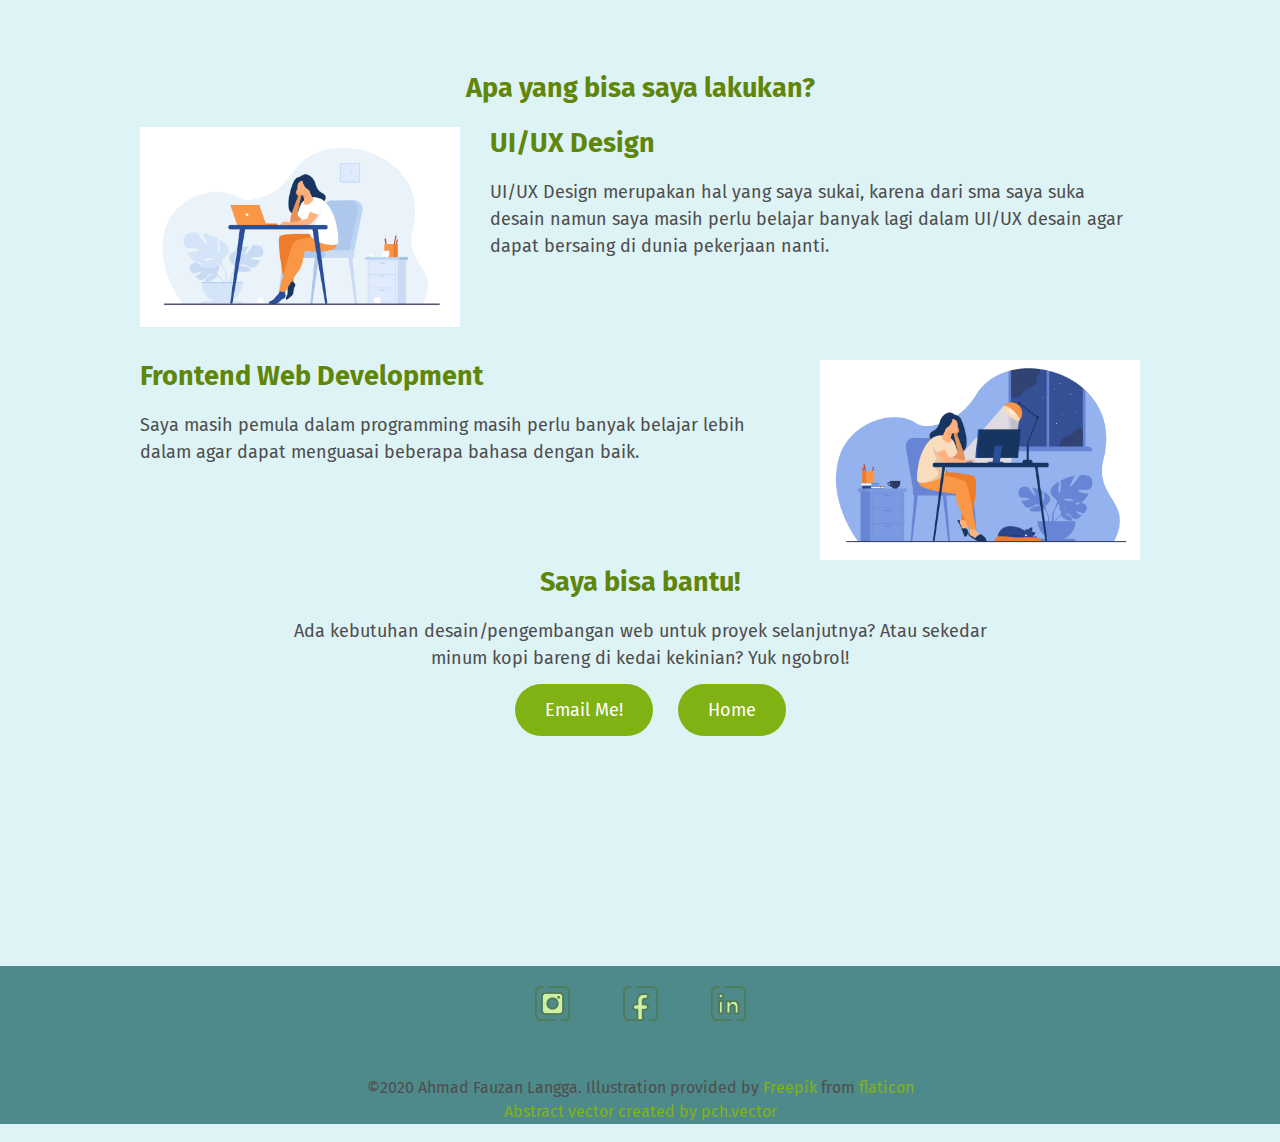
==== my-skill.html @ 5b155a5b "initial commit" ====
<html lang="en">
<head>
    <meta charset="UTF-8">
    <meta name="viewport" content="width=device-width, initial-scale=1.0">
    <title>My Skill</title>
    <link rel="stylesheet" href="css/style.css">
    <link rel="shortcut icon" href="favicon.ico" type="image/x-icon">
    <link href="https://fonts.googleapis.com/css2?family=Caveat+Brush&family=Fira+Sans:ital@1&display=swap"
    rel="stylesheet">
</head>
<body>
    <div class="wrapper">
        <div class="section">
            <h2>Apa yang bisa saya lakukan?</h1>
            <div class="skill-row">
              <img class="ux-skill-img" src="img/6943.jpg" alt="" />
              <h2>UI/UX Design</h2>
              <p>
                  UI/UX Design merupakan hal yang saya sukai, karena dari sma saya suka desain
                  namun saya masih perlu belajar banyak lagi dalam UI/UX desain agar dapat bersaing 
                  di dunia pekerjaan nanti.                  
             </p>
          
            </div>
            <div class="skill-row">
              <img class="web-skill-img" src="img/8692.jpg" alt="" />
              <h2>Frontend Web Development</h2>
              <p>
                Saya masih pemula dalam programming masih perlu banyak belajar lebih dalam agar dapat menguasai
                beberapa bahasa dengan baik.
              </p>
            </div>
          </div>
        
          <div class="section">
            <h2>Saya bisa bantu!</h1>
            <p class="cta-text">
              Ada kebutuhan desain/pengembangan web untuk proyek selanjutnya? Atau
              sekedar minum kopi bareng di kedai kekinian? Yuk ngobrol!
            </p>
            <a class="btn" href="mailto:fauzanlangga54@gmail.com">Email Me!</a>
            <a class="btn" href="index.html">Home</a>
          </div>
        </div> <!-- akhir dari div wrapper -->
        
        <div class="footer">
            <a class="social-links" href="https://www.instagram.com/fauzanlangga/?hl=id"> <img class="social-links" src="img/instagram.png" alt="ig-img"></a>
            <a class="social-links" href="https://www.facebook.com/fauzanlangga"> <img class="social-links" src="img/facebook.png" alt="fb-img">
            <a class="social-links" href="https://www.linkedin.com/in/ahmad-fauzan-langga-432259187/"> <img class="social-links" src="img/linkedin.png" alt="in-img"></a>
            <p class="footer-text">
              &#169;2020 Ahmad Fauzan Langga. Illustration provided by
              <a href="https://www.flaticon.com/authors/freepik" 
              title="Freepik">Freepik</a> from <a href="https://www.flaticon.com/" title="Flaticon">flaticon</a> <br>
              <a href="https://www.freepik.com/vectors/abstract">Abstract vector created by pch.vector</a>
            </div>

          </p>
        </div>

    
</body>
</html>
---- css/style.css ----
body{
    margin: 0px;
    background-color: #ddf3f5;
    color: #4e4d4d;
    text-align: center;
    font-family: 'Fira Sans', sans-serif;
    font-size: 18px;
}

h1{
    margin: 0px;
    text-align: left;
}

h2{
    color: #5f8609;
    margin-bottom: 20px;
}

h3{
    margin: 0px;
    text-align: left;
}


p{
    line-height: 1.5;
}

a{
    text-decoration: none;
    color: #81b214;

}

a:hover{
    color: white;
}


.wrapper{
    width: 1000px;
    padding-top: 50px;
    margin: 0 auto 0 auto;
}

/* section pertama */

.intro{
    text-align: left;
}

.foto-profil{
    float: left;
    width: auto;
    height: 500px;
    border-radius: 50%;
    margin-right: 30px;
    margin-top: 100px;
}

.btn{
    background-color: #81b214;
    color: white;
    padding: 15px 30px;
    border-radius: 50px;
    display: inline-block;
    margin-bottom: 230px;
    margin-left: 20px;
}

#attribute{
    position: absolute;
    right: 420px;
    top: 100px;
}

.tittle{
    color: #5f8609;
    font-size: 3rem;
    font-weight: bold;
    font-family: "Caveat", cursive;
    display: block;
    margin-top: 100px;
}

/* section kedua */
.skill-row{
    text-align: left;
    margin-bottom: 100px;
}

.ux-skill-img{
    float: left;
    margin-right: 30px;
    height: 200px;
}

.web-skill-img{
    float: right;
    margin-left: 30px;
    height: 200px;
}


/* section ketiga ***/
.cta-text{
    width: 70%;
    margin: 0 auto 12px auto;  
}

/* footer */

.footer{
    background-color: #4f8a8b;
}

.social-links{
    font-size: 18px;
    margin: 20px 12px 20px ;
    color: #ddf3f5;
    height: 35px;
}

.footer-text{
    font-size: 16px;
    margin-top: 30px;
}
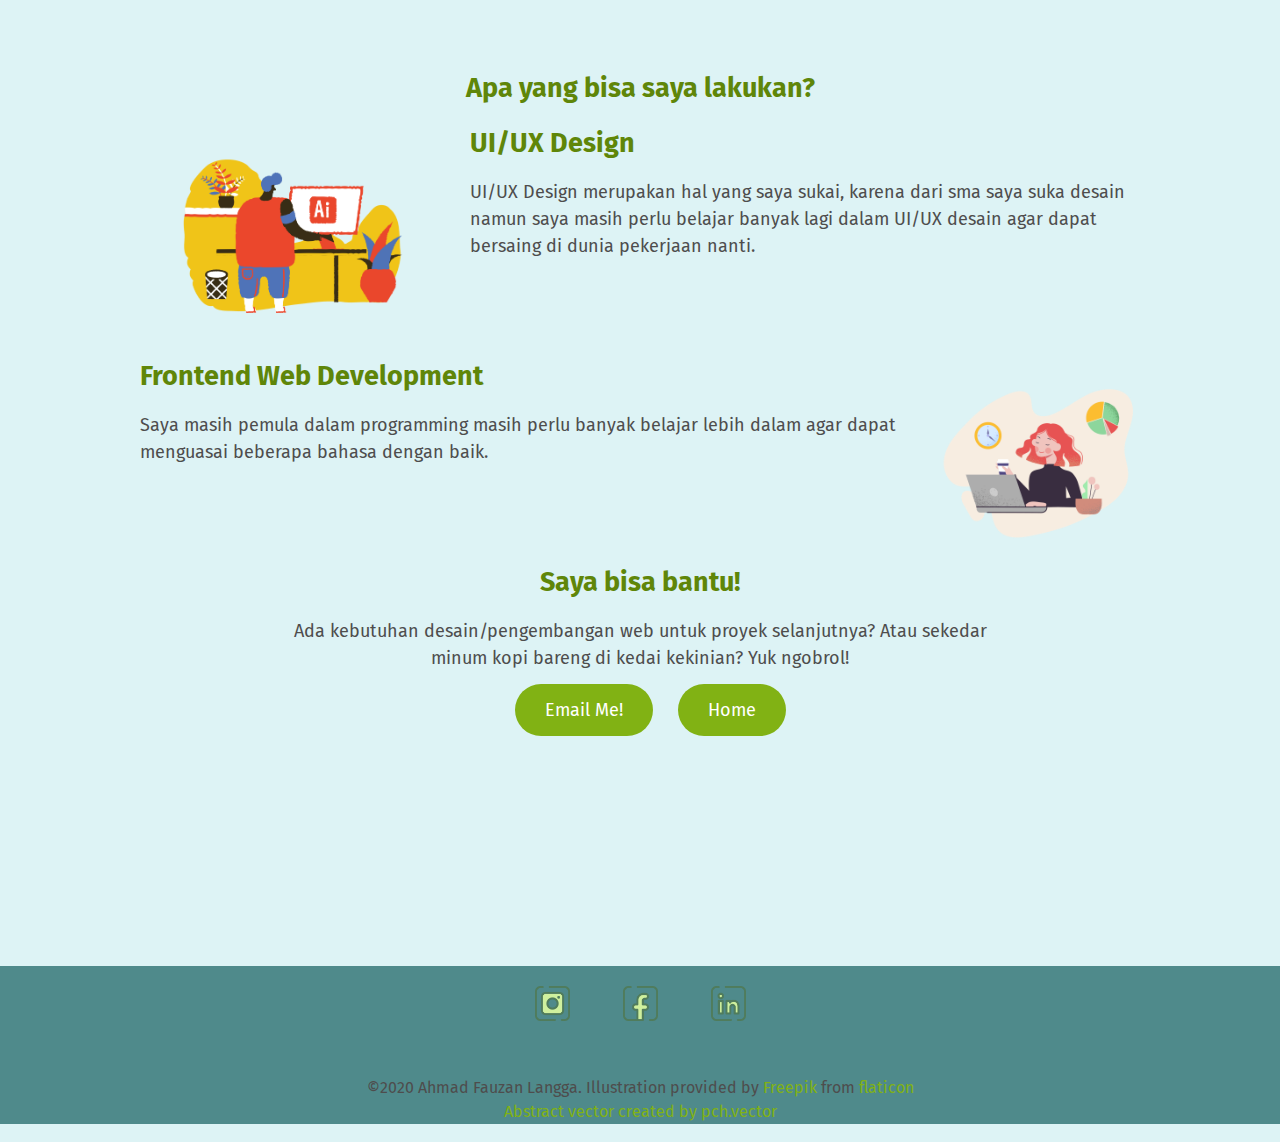
==== commit d08b3c20: "initial commit" ====
--- a/my-skill.html
+++ b/my-skill.html
@@ -13,7 +13,7 @@
         <div class="section">
             <h2>Apa yang bisa saya lakukan?</h1>
             <div class="skill-row">
-              <img class="ux-skill-img" src="img/6943.jpg" alt="" />
+              <img class="ux-skill-img" src="img/man.png" alt="man-img" />
               <h2>UI/UX Design</h2>
               <p>
                   UI/UX Design merupakan hal yang saya sukai, karena dari sma saya suka desain
@@ -23,7 +23,7 @@
           
             </div>
             <div class="skill-row">
-              <img class="web-skill-img" src="img/8692.jpg" alt="" />
+              <img class="web-skill-img" src="img/woman.png" alt="woman-img" />
               <h2>Frontend Web Development</h2>
               <p>
                 Saya masih pemula dalam programming masih perlu banyak belajar lebih dalam agar dapat menguasai
@@ -59,4 +59,4 @@
 
     
 </body>
-</html>+</html>
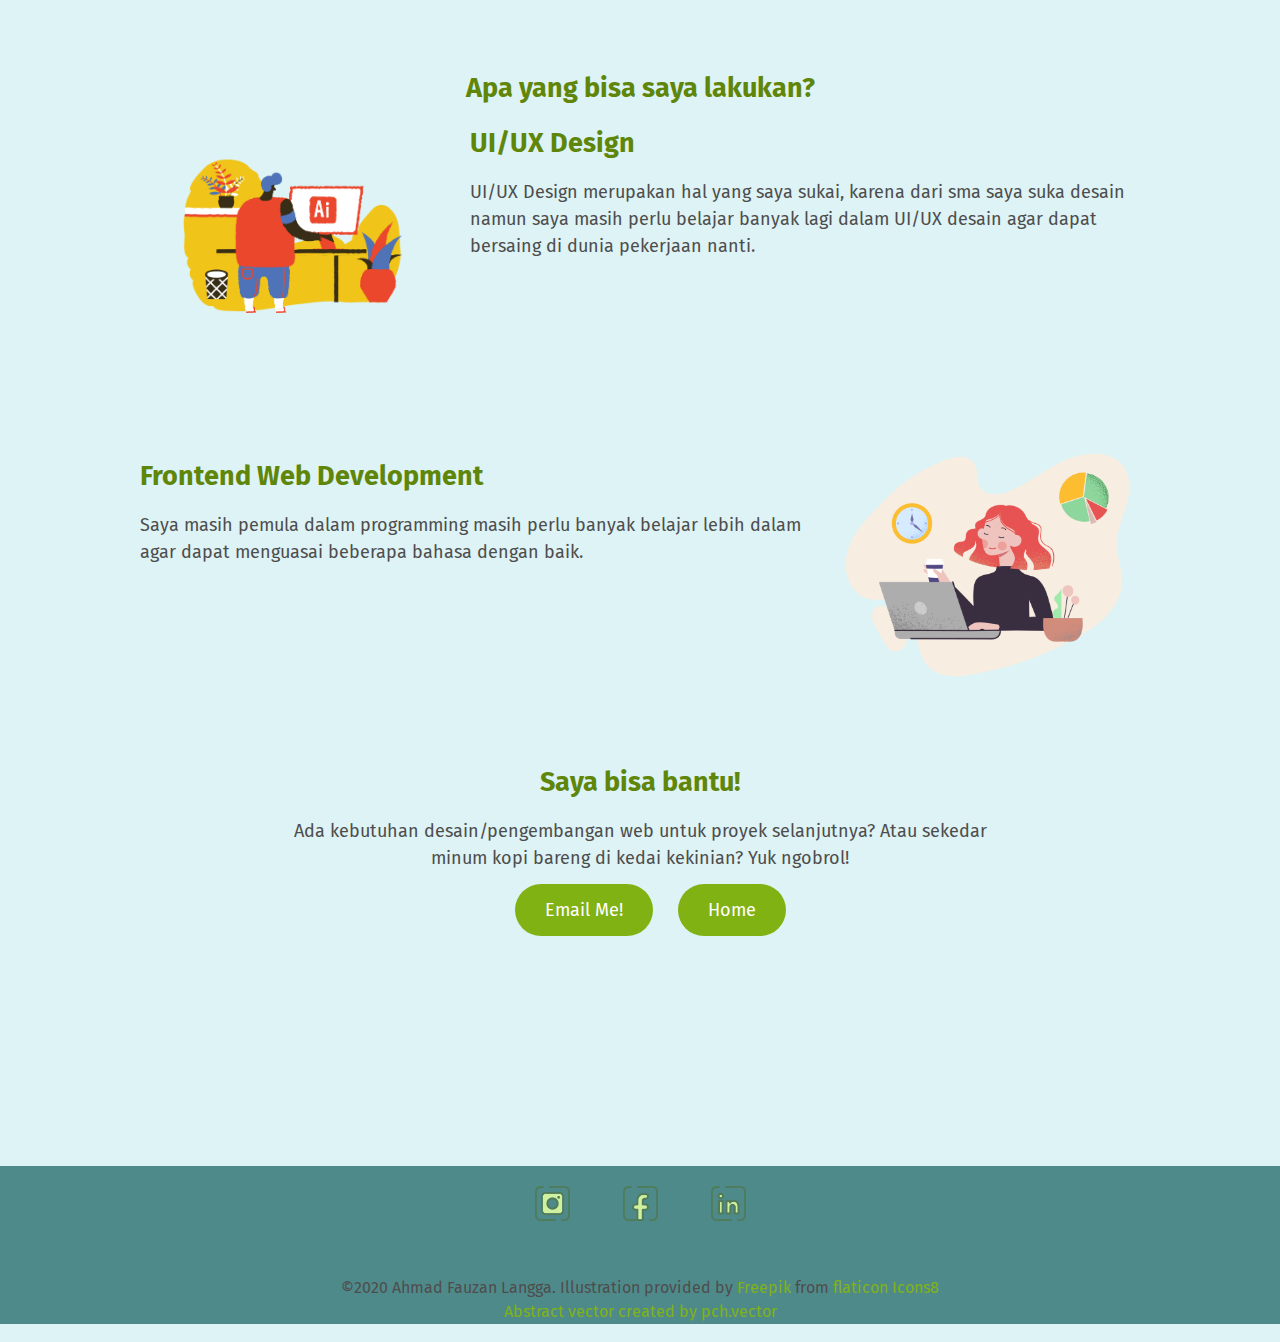
==== commit 78d0345f: "initial commit" ====
--- a/my-skill.html
+++ b/my-skill.html
@@ -50,7 +50,8 @@
             <p class="footer-text">
               &#169;2020 Ahmad Fauzan Langga. Illustration provided by
               <a href="https://www.flaticon.com/authors/freepik" 
-              title="Freepik">Freepik</a> from <a href="https://www.flaticon.com/" title="Flaticon">flaticon</a> <br>
+              title="Freepik">Freepik</a> from <a href="https://www.flaticon.com/" title="Flaticon">flaticon</a> 
+              <a href="https://icons8.com/">Icons8</a> <br>
               <a href="https://www.freepik.com/vectors/abstract">Abstract vector created by pch.vector</a>
             </div>
 
@@ -59,4 +60,4 @@
 
     
 </body>
-</html>
+</html>--- a/css/style.css
+++ b/css/style.css
@@ -87,7 +87,7 @@
 /* section kedua */
 .skill-row{
     text-align: left;
-    margin-bottom: 100px;
+    margin-bottom: 200px;
 }
 
 .ux-skill-img{
@@ -98,8 +98,9 @@
 
 .web-skill-img{
     float: right;
+    margin-top: -50px;
     margin-left: 30px;
-    height: 200px;
+    height: 300px;
 }
 
 
@@ -125,4 +126,4 @@
 .footer-text{
     font-size: 16px;
     margin-top: 30px;
-}+}
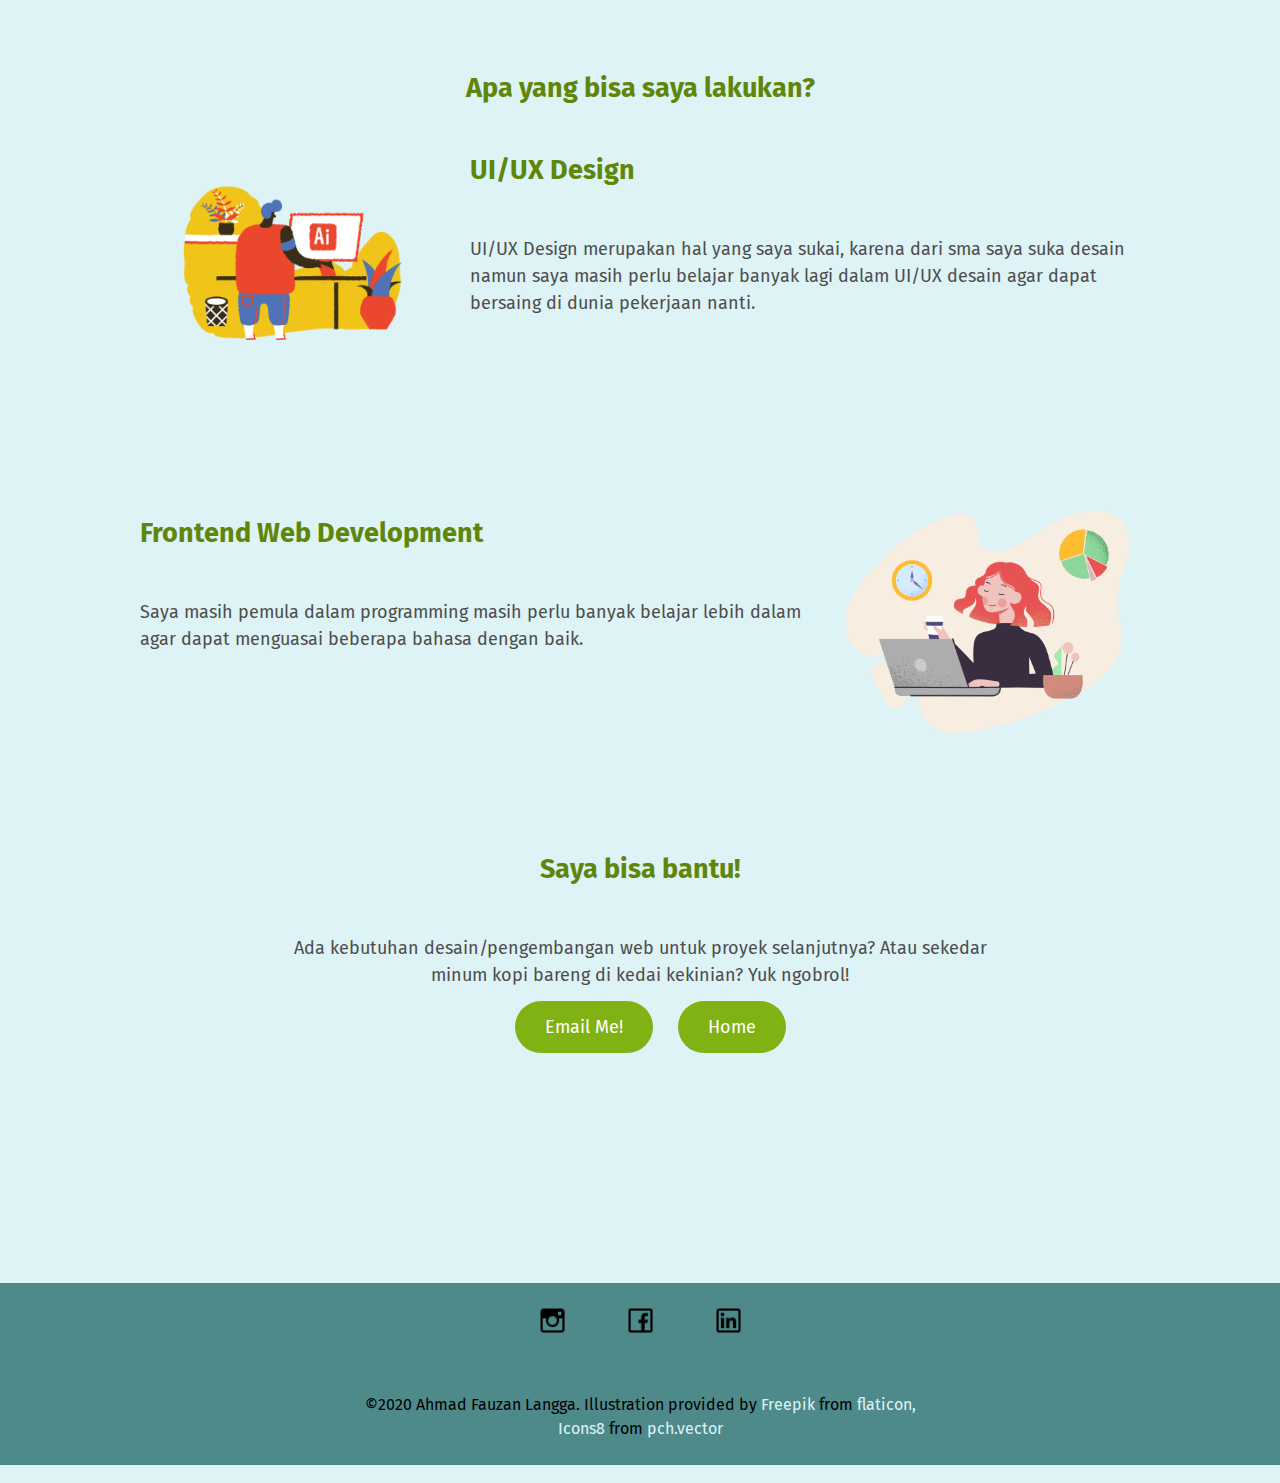
==== commit 5dc59b20: "initial commit" ====
--- a/my-skill.html
+++ b/my-skill.html
@@ -50,9 +50,8 @@
             <p class="footer-text">
               &#169;2020 Ahmad Fauzan Langga. Illustration provided by
               <a href="https://www.flaticon.com/authors/freepik" 
-              title="Freepik">Freepik</a> from <a href="https://www.flaticon.com/" title="Flaticon">flaticon</a> 
-              <a href="https://icons8.com/">Icons8</a> <br>
-              <a href="https://www.freepik.com/vectors/abstract">Abstract vector created by pch.vector</a>
+              title="Freepik">Freepik</a> from <a href="https://www.flaticon.com/" title="Flaticon">flaticon,</a> <br>
+              <a href="https://icons8.com/">Icons8</a> from  <a href="https://www.freepik.com/vectors/abstract">pch.vector</a> <br><br>
             </div>
 
           </p>
--- a/css/style.css
+++ b/css/style.css
@@ -14,7 +14,7 @@
 
 h2{
     color: #5f8609;
-    margin-bottom: 20px;
+    margin-bottom: 50px;
 }
 
 h3{
@@ -29,7 +29,7 @@
 
 a{
     text-decoration: none;
-    color: #81b214;
+    color: #ddf3f5 ;
 
 }
 
@@ -119,11 +119,11 @@
 .social-links{
     font-size: 18px;
     margin: 20px 12px 20px ;
-    color: #ddf3f5;
     height: 35px;
 }
 
 .footer-text{
     font-size: 16px;
     margin-top: 30px;
-}
+    color: black;
+}